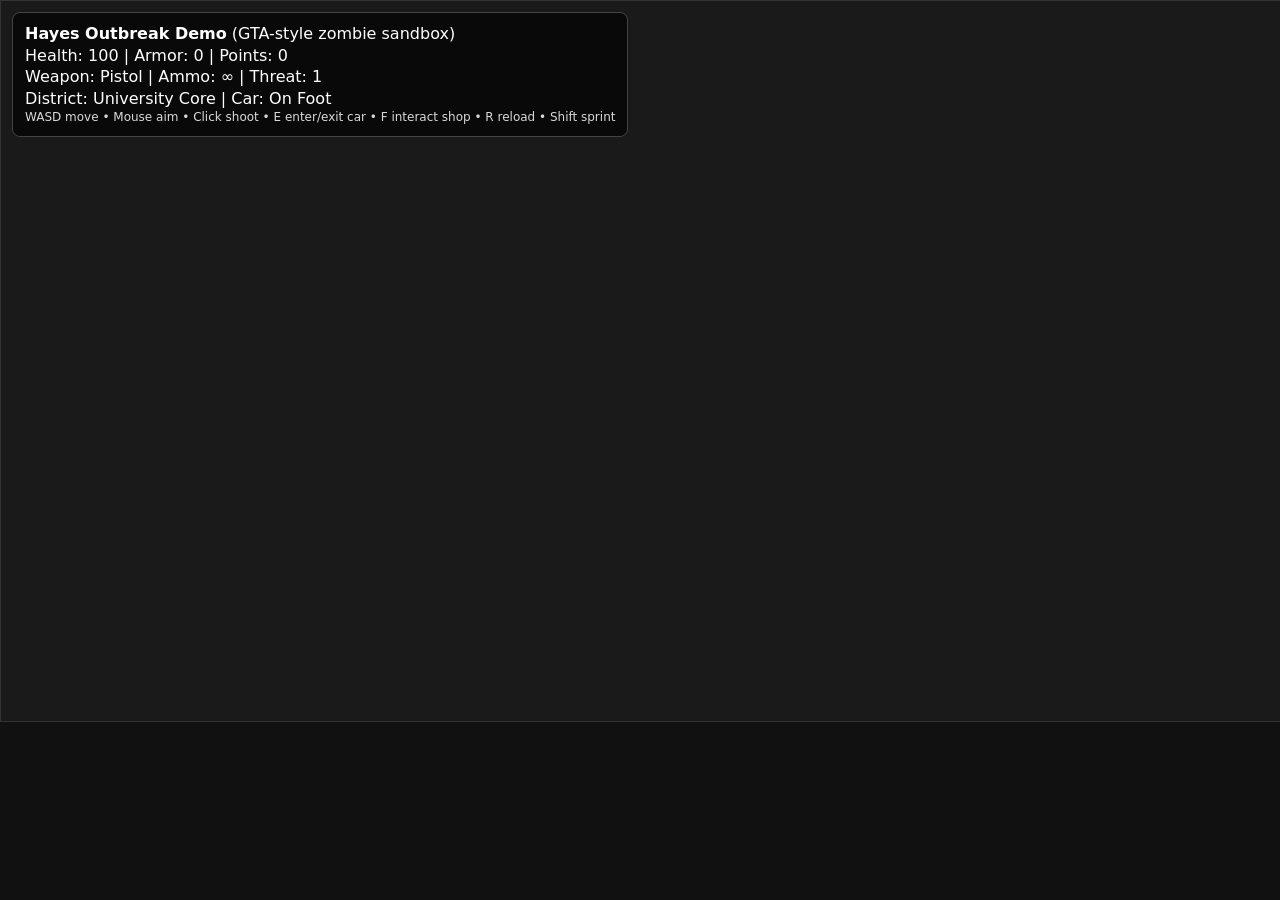
==== demo/index.html @ b0132668 "Add initial HTML structure for Hayes Outbreak demo" ====
<!doctype html>
<html lang="en">
<head>
  <meta charset="UTF-8" />
  <meta name="viewport" content="width=device-width, initial-scale=1.0" />
  <title>Hayes Outbreak Demo</title>
  <link rel="stylesheet" href="styles.css" />
</head>
<body>
  <div id="hud">
    <div><strong>Hayes Outbreak Demo</strong> (GTA-style zombie sandbox)</div>
    <div>Health: <span id="health">100</span> | Armor: <span id="armor">0</span> | Points: <span id="points">0</span></div>
    <div>Weapon: <span id="weapon">Pistol</span> | Ammo: <span id="ammo">∞</span> | Threat: <span id="threat">1</span></div>
    <div>District: <span id="district">University Core</span> | Car: <span id="car">On Foot</span></div>
    <div class="tip">WASD move • Mouse aim • Click shoot • E enter/exit car • F interact shop • R reload • Shift sprint</div>
  </div>

  <canvas id="game" width="1280" height="720"></canvas>

  <div id="shopPanel" class="panel hidden">
    <h3>Safehouse Upgrade Terminal</h3>
    <button data-buy="armor">+25 Armor (120 pts)</button>
    <button data-buy="pistol">Pistol Damage +20% (140 pts)</button>
    <button data-buy="smg">Unlock SMG (220 pts)</button>
    <button data-buy="rifle">Unlock Rifle (320 pts)</button>
    <button data-buy="carArmor">Car Armor +30% (260 pts)</button>
    <button data-buy="carSpeed">Car Top Speed +20% (240 pts)</button>
  </div>

  <script src="game.js"></script>
</body>
</html>
---- demo/styles.css ----
:root {
  color-scheme: dark;
  font-family: Inter, system-ui, -apple-system, Segoe UI, Roboto, sans-serif;
}
body {
  margin: 0;
  background: #111;
  overflow: hidden;
}
#game {
  display: block;
  margin: 0 auto;
  background: #1a1a1a;
  border: 1px solid #333;
}
#hud {
  position: fixed;
  left: 12px;
  top: 12px;
  z-index: 20;
  background: rgba(0,0,0,.65);
  padding: 10px 12px;
  border: 1px solid #444;
  border-radius: 8px;
  line-height: 1.35;
}
.tip { font-size: 12px; opacity: .85; }
.panel {
  position: fixed;
  right: 12px;
  top: 12px;
  z-index: 25;
  width: 260px;
  background: rgba(20,20,20,.95);
  border: 1px solid #666;
  border-radius: 8px;
  padding: 10px;
}
.hidden { display: none; }
.panel button {
  width: 100%;
  margin: 6px 0;
  padding: 8px;
  background: #2f2f2f;
  color: #f2f2f2;
  border: 1px solid #555;
  border-radius: 6px;
  cursor: pointer;
}
.panel button:hover { background: #404040; }
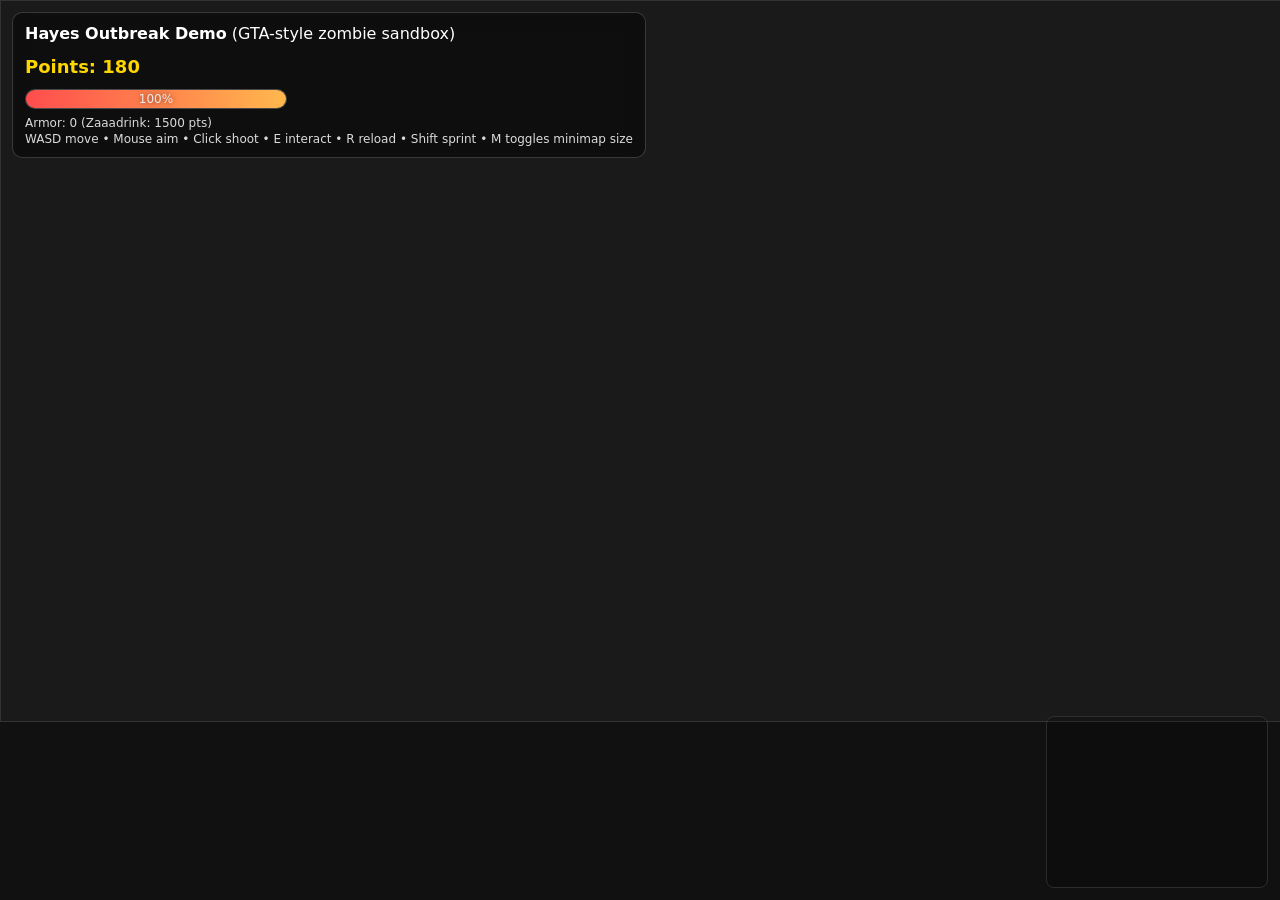
==== commit c195e2d3: "Sync demo/ folder to latest UI + minimap + weapon racks" ====
--- a/demo/index.html
+++ b/demo/index.html
@@ -9,22 +9,35 @@
 <body>
   <div id="hud">
     <div><strong>Hayes Outbreak Demo</strong> (GTA-style zombie sandbox)</div>
-    <div>Health: <span id="health">100</span> | Armor: <span id="armor">0</span> | Points: <span id="points">0</span></div>
-    <div>Weapon: <span id="weapon">Pistol</span> | Ammo: <span id="ammo">∞</span> | Threat: <span id="threat">1</span></div>
-    <div>District: <span id="district">University Core</span> | Car: <span id="car">On Foot</span></div>
-    <div class="tip">WASD move • Mouse aim • Click shoot • E enter/exit car • F interact shop • R reload • Shift sprint</div>
+    <div style="margin: 10px 0; font-size: 18px; font-weight: 700; color: gold;">Points: <span id="points">0</span></div>
+
+    <div id="healthBar" class="bar">
+      <div id="healthFill"></div>
+      <span id="healthText">100%</span>
+    </div>
+    <div style="margin-top: 6px; font-size: 12px; opacity: 0.85;">Armor: <span id="armor">0</span> (Zaaadrink: 1500 pts)</div>
+
+    <div id="pickupHint" class="tip"></div>
+    <div class="tip">WASD move • Mouse aim • Click shoot • E interact • R reload • Shift sprint • M toggles minimap size</div>
   </div>
 
   <canvas id="game" width="1280" height="720"></canvas>
+  <canvas id="minimap" class="minimap-small" width="220" height="170"></canvas>
 
   <div id="shopPanel" class="panel hidden">
     <h3>Safehouse Upgrade Terminal</h3>
-    <button data-buy="armor">+25 Armor (120 pts)</button>
+    <button data-buy="medkit">Medkit (90 pts)</button>
+    <button data-buy="zaaadrink">Zaaadrink (1500 pts)</button>
     <button data-buy="pistol">Pistol Damage +20% (140 pts)</button>
-    <button data-buy="smg">Unlock SMG (220 pts)</button>
-    <button data-buy="rifle">Unlock Rifle (320 pts)</button>
     <button data-buy="carArmor">Car Armor +30% (260 pts)</button>
     <button data-buy="carSpeed">Car Top Speed +20% (240 pts)</button>
+  </div>
+
+  <div id="missionPanel" class="panel hidden">
+    <h3>Mission Board</h3>
+    <button data-mission="rescue">Rescue Survivors</button>
+    <button data-mission="heist">Pharmacy Heist</button>
+    <button data-mission="horde">Horde Defense</button>
   </div>
 
   <script src="game.js"></script>
--- a/demo/styles.css
+++ b/demo/styles.css
@@ -18,13 +18,45 @@
   left: 12px;
   top: 12px;
   z-index: 20;
-  background: rgba(0,0,0,.65);
+  background: rgba(0,0,0,.45);
   padding: 10px 12px;
-  border: 1px solid #444;
-  border-radius: 8px;
+  border: 1px solid rgba(255,255,255,0.18);
+  border-radius: 10px;
   line-height: 1.35;
+  backdrop-filter: blur(10px);
 }
 .tip { font-size: 12px; opacity: .85; }
+
+#healthBar {
+  position: relative;
+  width: 260px;
+  height: 18px;
+  background: rgba(255,255,255,0.08);
+  border: 1px solid rgba(255,255,255,0.18);
+  border-radius: 10px;
+  overflow: hidden;
+  margin: 6px 0;
+}
+
+#healthFill {
+  width: 100%;
+  height: 100%;
+  background: linear-gradient(90deg, #ff4d4d, #ffb84d);
+  transition: width 0.12s ease-out;
+}
+
+#healthText {
+  position: absolute;
+  left: 50%;
+  top: 50%;
+  transform: translate(-50%, -50%);
+  font-size: 12px;
+  color: rgba(240,240,240,0.95);
+  text-shadow: 0 0 6px rgba(0,0,0,0.6);
+}
+
+#hiddenStats { display: none; }
+
 .panel {
   position: fixed;
   right: 12px;
@@ -35,6 +67,30 @@
   border: 1px solid #666;
   border-radius: 8px;
   padding: 10px;
+}
+#minimap {
+  position: fixed;
+  right: 12px;
+  bottom: 12px;
+  z-index: 20;
+  width: 220px;
+  height: 170px;
+  border: 1px solid #444;
+  border-radius: 8px;
+  background: rgba(0, 0, 0, 0.35);
+  transition: width 0.2s ease, height 0.2s ease, opacity 0.2s ease;
+  opacity: 0.55;
+}
+.minimap-small {
+  width: 220px;
+  height: 170px;
+}
+.minimap-large {
+  width: 360px;
+  height: 280px;
+}
+#missionPanel {
+  top: 220px;
 }
 .hidden { display: none; }
 .panel button {
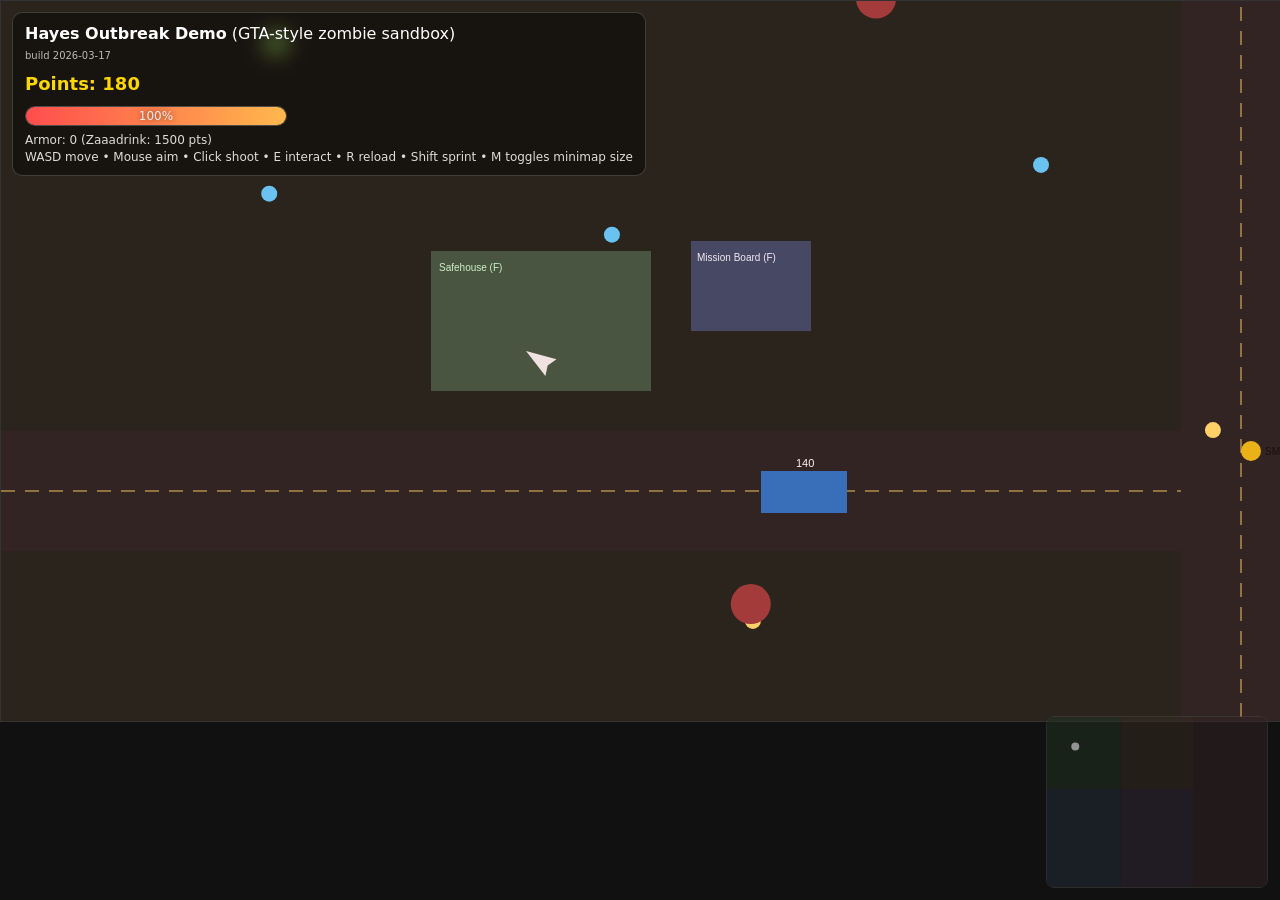
==== commit c3760bc1: "Add hidden UI elements so the game script can run without errors" ====
--- a/demo/index.html
+++ b/demo/index.html
@@ -4,12 +4,22 @@
   <meta charset="UTF-8" />
   <meta name="viewport" content="width=device-width, initial-scale=1.0" />
   <title>Hayes Outbreak Demo</title>
-  <link rel="stylesheet" href="styles.css" />
+  <link rel="stylesheet" href="styles.css?v=20260317" />
 </head>
 <body>
   <div id="hud">
     <div><strong>Hayes Outbreak Demo</strong> (GTA-style zombie sandbox)</div>
+    <div id="buildTag" style="font-size:10px; opacity:0.7; margin-top:4px;">build 2026-03-17</div>
     <div style="margin: 10px 0; font-size: 18px; font-weight: 700; color: gold;">Points: <span id="points">0</span></div>
+
+    <div id="hiddenStats" style="display:none;">
+      <span id="weapon"></span>
+      <span id="ammo"></span>
+      <span id="threat"></span>
+      <span id="district"></span>
+      <span id="car"></span>
+      <span id="mission"></span>
+    </div>
 
     <div id="healthBar" class="bar">
       <div id="healthFill"></div>
@@ -40,6 +50,6 @@
     <button data-mission="horde">Horde Defense</button>
   </div>
 
-  <script src="game.js"></script>
+  <script src="game.js?v=20260317"></script>
 </body>
 </html>
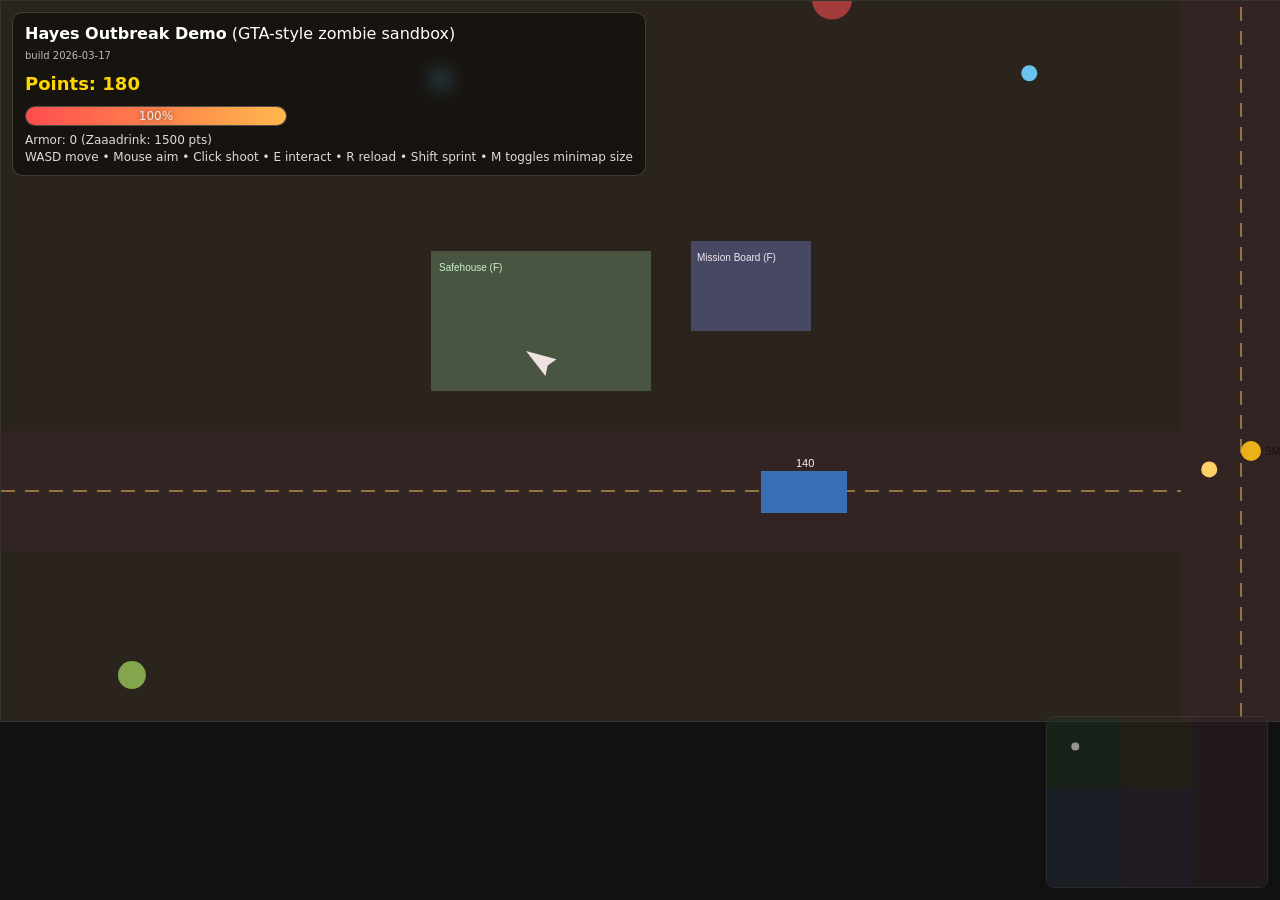
==== commit 109561d1: "Show runtime JS errors on screen and ensure all entrypoints include error overlay" ====
--- a/demo/index.html
+++ b/demo/index.html
@@ -7,6 +7,7 @@
   <link rel="stylesheet" href="styles.css?v=20260317" />
 </head>
 <body>
+  <div id="error" style="position:fixed;top:0;left:0;width:100%;padding:10px 12px;background:rgba(180,24,24,0.85);color:#fff;font-weight:700;z-index:999;display:none;">ERROR</div>
   <div id="hud">
     <div><strong>Hayes Outbreak Demo</strong> (GTA-style zombie sandbox)</div>
     <div id="buildTag" style="font-size:10px; opacity:0.7; margin-top:4px;">build 2026-03-17</div>
